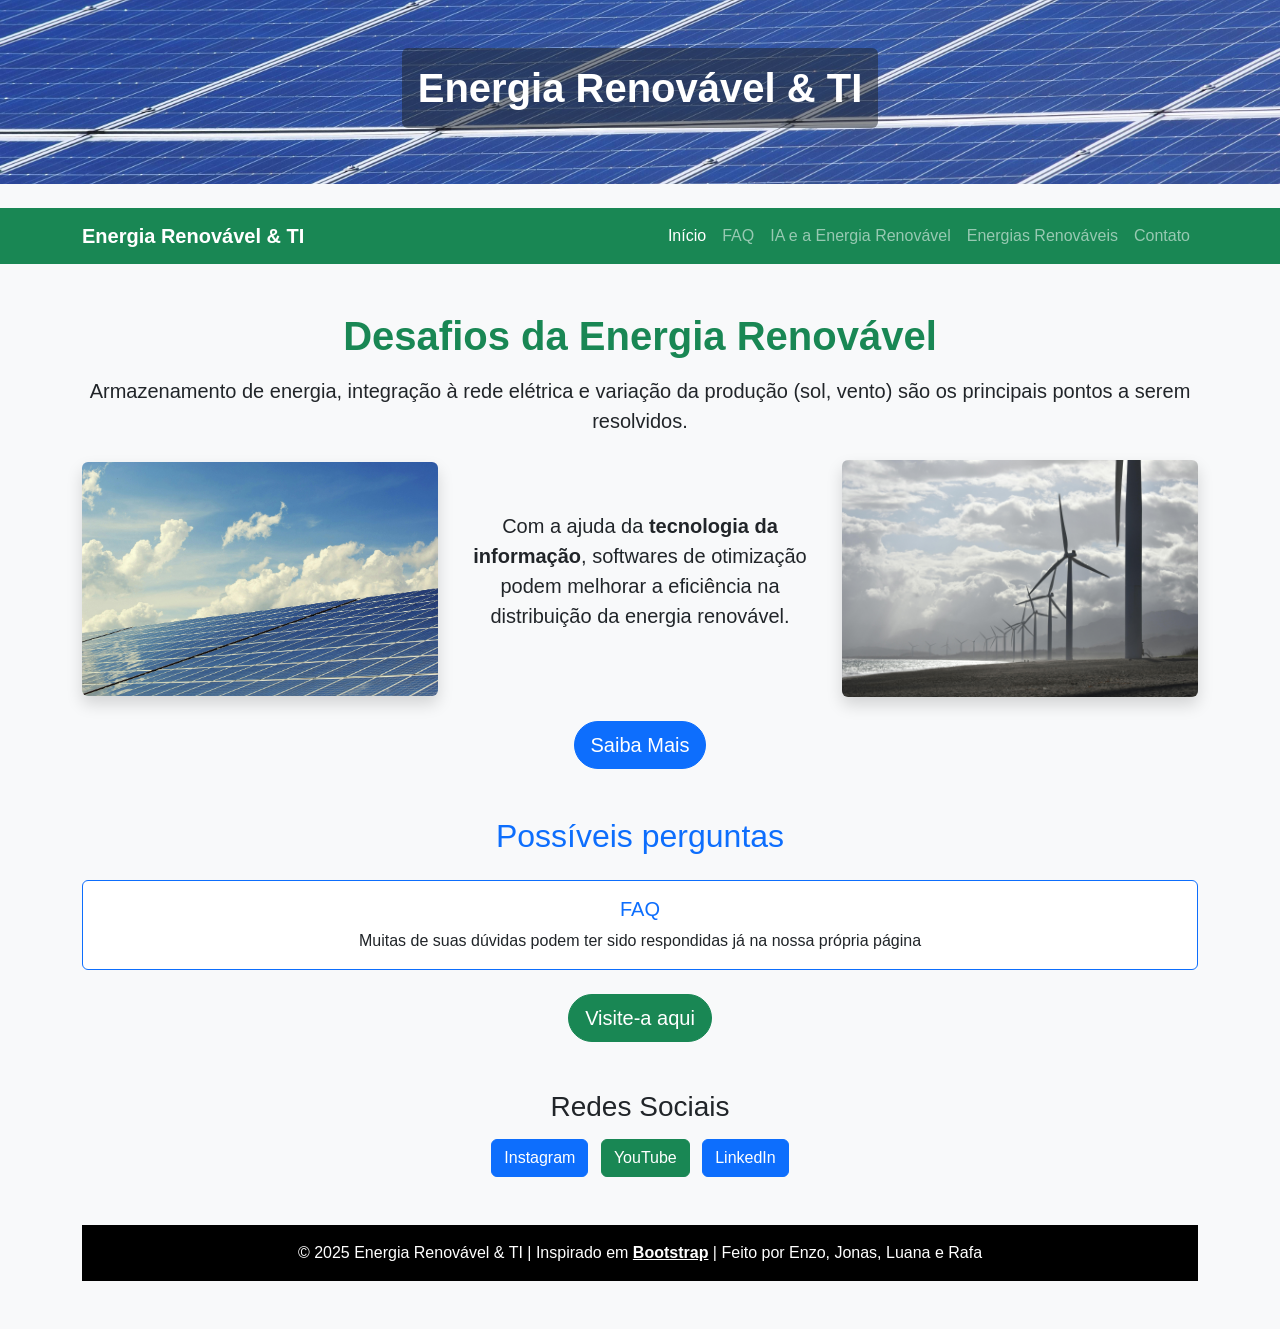
==== index.html @ 08206f0b "Add files via upload" ====
<!DOCTYPE html>
<html lang="pt-br">
<head>
  <meta charset="UTF-8">
  <meta name="viewport" content="width=device-width, initial-scale=1.0">
  <title>Início</title>
  <link href="https://cdn.jsdelivr.net/npm/bootstrap@5.3.2/dist/css/bootstrap.min.css" rel="stylesheet">
  <link rel="icon" href="favicon-32x32.png" type="image/x-icon">
  <link rel="stylesheet" href="https://cdn.jsdelivr.net/npm/bootstrap-icons@1.13.1/font/bootstrap-icons.min.css">
  <script src="https://cdn.jsdelivr.net/npm/bootstrap@5.3.8/dist/js/bootstrap.bundle.min.js" integrity="sha384-FKyoEForCGlyvwx9Hj09JcYn3nv7wiPVlz7YYwJrWVcXK/BmnVDxM+D2scQbITxI" crossorigin="anonymous"></script>
</head>
<body class="bg-light">

    <style>
       .cabecalho-imagem {
        background-image: url('painel.jpg'); 
        background-size: cover; 
        background-position: center; 
        color: white; 
        text-align: center; 
        padding-top: 50px; 
       }
 body {
    font-family: 'Verdana', sans-serif; 
  }
  
   </style>

  <!-- Cabeçalho -->
  <header class="cabecalho-imagem text-white text-center p-5 mb-4">
    <div class="d-flex h-100 align-items-center justify-content-center">
      <h1 class="fw-bold bg-dark bg-opacity-50 p-3 rounded">Energia Renovável & TI</h1>
    </div>
  </header>

  <!-- Navbar -->
  <nav class="navbar navbar-expand-lg navbar-dark bg-success">
    <div class="container">
      <a class="navbar-brand fw-bold" href="INDEX.html">Energia Renovável &amp; TI</a>
      <button class="navbar-toggler" type="button" data-bs-toggle="collapse" data-bs-target="#mainNav">
        <span class="navbar-toggler-icon"></span>
      </button>

      <div class="collapse navbar-collapse" id="mainNav">
        <ul class="navbar-nav ms-auto mb-2 mb-lg-0">
          <li class="nav-item"><a class="nav-link active" href="INDEX.html">Início</a></li>
          <li class="nav-item"><a class="nav-link" href="FAQ.html">FAQ</a></li>
          <li class="nav-item"><a class="nav-link" href="SOLUÇÃO.html">IA e a Energia Renovável</a></li>
          <li class="nav-item"><a class="nav-link" href="ENERGIAS RENOVÁVEIS.html">Energias Renováveis</a></li>
          <li class="nav-item"><a class="nav-link" href="CONTATO.html">Contato</a></li>
        </ul>
      </div>
    </div>
  </nav>

  <!-- Introdução -->
  <div class="container my-5">
    <h1 class="text-center mb-3 fw-bold text-success">Desafios da Energia Renovável</h1>
    <p class="lead text-center">
      Armazenamento de energia, integração à rede elétrica e variação da produção (sol, vento) 
      são os principais pontos a serem resolvidos.
    </p>

    <div class="row align-items-center mt-4">
      <div class="col-md-4 text-center">
        <img src="solar.jpg" class="img-fluid rounded shadow" alt="Energia Solar">
      </div>
      <div class="col-md-4 text-center">
        <p class="fs-5">
          Com a ajuda da <strong>tecnologia da informação</strong>, softwares de otimização podem 
          melhorar a eficiência na distribuição da energia renovável.  
        </p>
      </div>
      <div class="col-md-4 text-center">
        <img src="eólica.jpg" class="img-fluid rounded shadow" alt="Energia Eólica">
      </div>
    </div>

    <div class="text-center mt-4">
      <a href="SOLUÇÃO.html" target="_blank" class="btn btn-primary btn-lg rounded-pill">
        Saiba Mais
      </a>
    </div>
</div>

  <!-- Possíveis problemas -->
  <div class="container my-5">
    <h2 class="text-center text-primary mb-4">Possíveis perguntas</h2>
    <div class="row g-3">
      <div class="col-md-12 text-center">
        <div class="card border-primary">
          <div class="card-body ">
            <h5 class="card-title text-primary">FAQ</h5>
            <p class="card-text">Muitas de suas dúvidas podem ter sido respondidas já na nossa própria página</p>
          </div>
        </div>
      </div>
      
    <div class="text-center mt-4">
    <a href="" target="_blank" class="btn btn-success btn-lg rounded-pill">
      Visite-a aqui
      </a>
  </div>   
</div>

  <!-- Redes sociais -->
  <div class="container text-center my-5">
    <h3 class="mb-3">Redes Sociais</h3>
    <ul class="list-inline">
      <li class="list-inline-item"><a href="#" class="btn btn-primary">Instagram</a></li>
      <li class="list-inline-item"><a href="#" class="btn btn-success">YouTube</a></li>
      <li class="list-inline-item"><a href="#" class="btn btn-primary">LinkedIn</a></li>
    </ul>
</div>

   <!-- Rodapé -->
  <footer class="bg-black text-white text-center py-3 mt-5">
    <p class="mb-0">© 2025 Energia Renovável & TI | Inspirado em <a href="https://getbootstrap.com/" class="text-white fw-bold">Bootstrap</a> | Feito por Enzo, Jonas, Luana e Rafa</p>
  </footer>

</body>
</html>
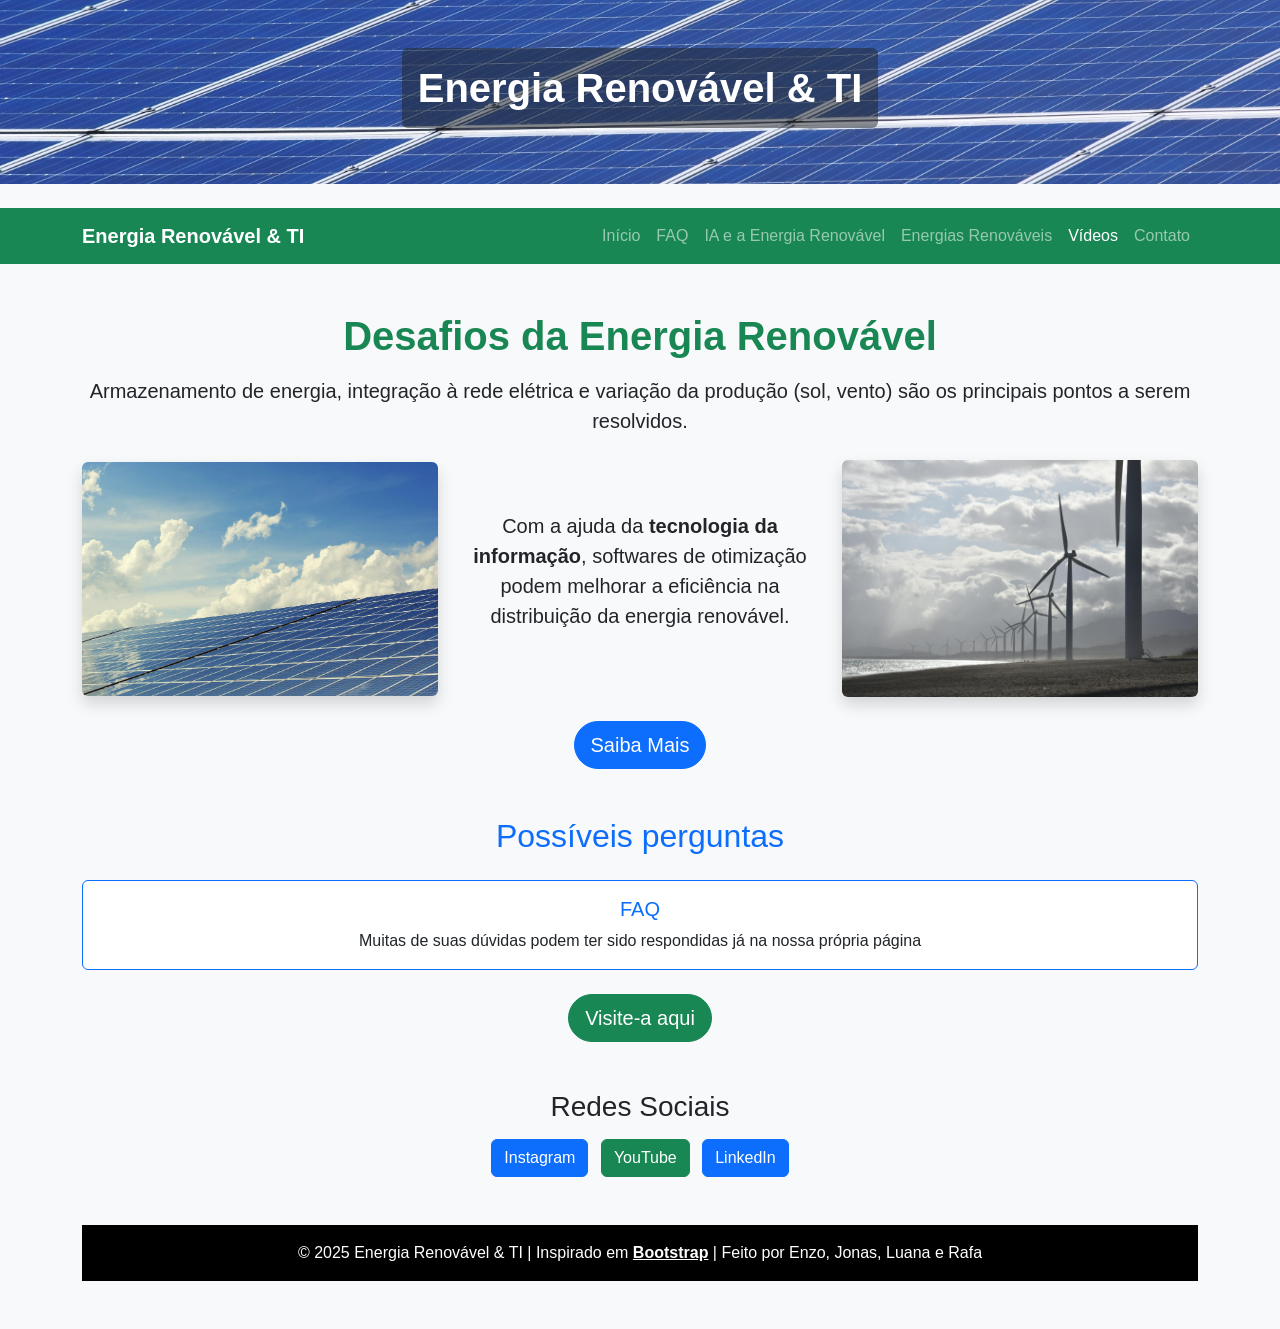
==== commit ae38ef3f: "Fix HTML structure and update navbar links Corrected HTML structure and improved navbar links." ====
--- a/index.html
+++ b/index.html
@@ -36,20 +36,21 @@
   <!-- Navbar -->
   <nav class="navbar navbar-expand-lg navbar-dark bg-success">
     <div class="container">
-      <a class="navbar-brand fw-bold" href="INDEX.html">Energia Renovável &amp; TI</a>
+      <a class="navbar-brand fw-bold" href="index.html">Energia Renovável &amp; TI</a>
       <button class="navbar-toggler" type="button" data-bs-toggle="collapse" data-bs-target="#mainNav">
         <span class="navbar-toggler-icon"></span>
       </button>
 
       <div class="collapse navbar-collapse" id="mainNav">
-        <ul class="navbar-nav ms-auto mb-2 mb-lg-0">
-          <li class="nav-item"><a class="nav-link active" href="INDEX.html">Início</a></li>
-          <li class="nav-item"><a class="nav-link" href="FAQ.html">FAQ</a></li>
-          <li class="nav-item"><a class="nav-link" href="SOLUÇÃO.html">IA e a Energia Renovável</a></li>
-          <li class="nav-item"><a class="nav-link" href="ENERGIAS RENOVÁVEIS.html">Energias Renováveis</a></li>
-          <li class="nav-item"><a class="nav-link" href="CONTATO.html">Contato</a></li>
-        </ul>
-      </div>
+      <ul class="navbar-nav ms-auto mb-2 mb-lg-0">
+        <li class="nav-item"><a class="nav-link" href="INDEX.html">Início</a></li>
+        <li class="nav-item"><a class="nav-link" href="FAQ.html">FAQ</a></li>
+        <li class="nav-item"><a class="nav-link" href="SOLUÇÃO.html">IA e a Energia Renovável</a></li>
+        <li class="nav-item"><a class="nav-link" href="ENERGIAS RENOVÁVEIS.html">Energias Renováveis</a></li>
+        <li class="nav-item"><a class="nav-link active" href="VIDEOS.html">Vídeos</a></li>
+        <li class="nav-item"><a class="nav-link" href="CONTATO.html">Contato</a></li>
+      </ul>
+    </div>
     </div>
   </nav>
 
@@ -97,7 +98,7 @@
       </div>
       
     <div class="text-center mt-4">
-    <a href="" target="_blank" class="btn btn-success btn-lg rounded-pill">
+    <a href="FAQ.html" target="_blank" class="btn btn-success btn-lg rounded-pill">
       Visite-a aqui
       </a>
   </div>   
@@ -119,4 +120,6 @@
   </footer>
 
 </body>
-</html>+
+</html>
+
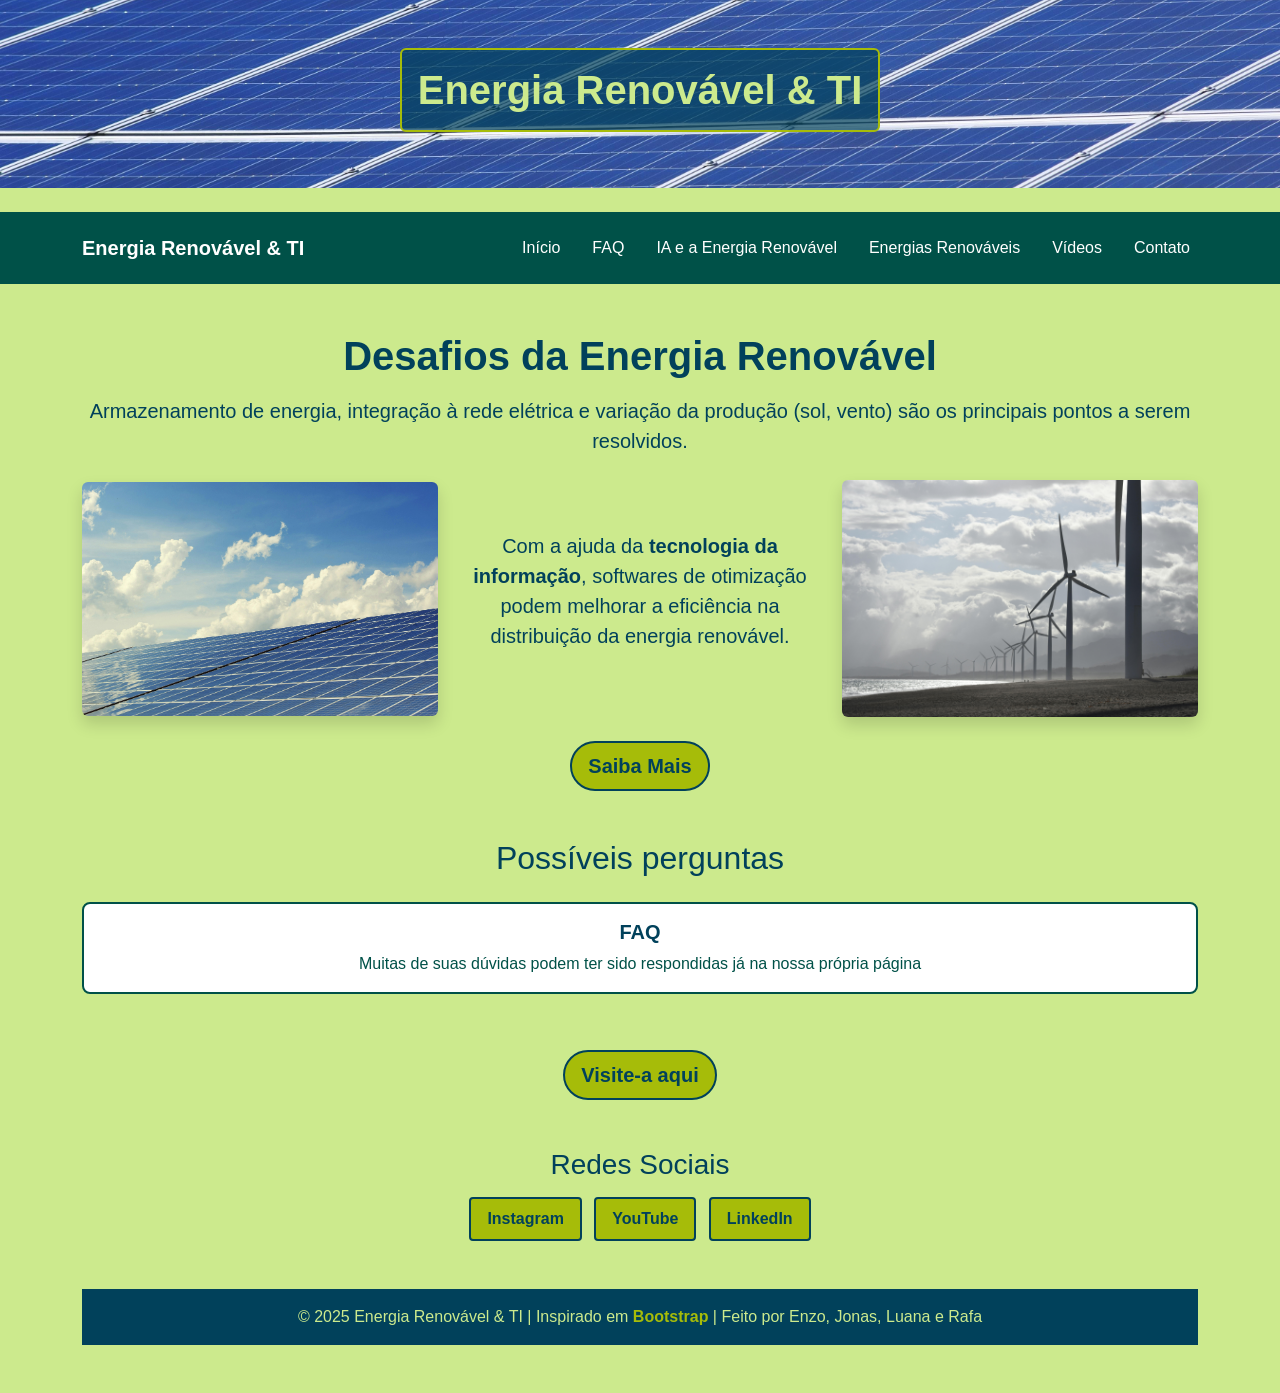
==== commit 69923848: "Refactor index.html with updated styles and structure Updated HTML structure and styles, including n" ====
--- a/index.html
+++ b/index.html
@@ -6,37 +6,24 @@
   <title>Início</title>
   <link href="https://cdn.jsdelivr.net/npm/bootstrap@5.3.2/dist/css/bootstrap.min.css" rel="stylesheet">
   <link rel="icon" href="favicon-32x32.png" type="image/x-icon">
+  <link rel="stylesheet" href="style.css">
   <link rel="stylesheet" href="https://cdn.jsdelivr.net/npm/bootstrap-icons@1.13.1/font/bootstrap-icons.min.css">
   <script src="https://cdn.jsdelivr.net/npm/bootstrap@5.3.8/dist/js/bootstrap.bundle.min.js" integrity="sha384-FKyoEForCGlyvwx9Hj09JcYn3nv7wiPVlz7YYwJrWVcXK/BmnVDxM+D2scQbITxI" crossorigin="anonymous"></script>
 </head>
-<body class="bg-light">
 
-    <style>
-       .cabecalho-imagem {
-        background-image: url('painel.jpg'); 
-        background-size: cover; 
-        background-position: center; 
-        color: white; 
-        text-align: center; 
-        padding-top: 50px; 
-       }
- body {
-    font-family: 'Verdana', sans-serif; 
-  }
-  
-   </style>
+<body>
 
   <!-- Cabeçalho -->
-  <header class="cabecalho-imagem text-white text-center p-5 mb-4">
+  <header class="cabecalho-imagem text-center p-5 mb-4">
     <div class="d-flex h-100 align-items-center justify-content-center">
-      <h1 class="fw-bold bg-dark bg-opacity-50 p-3 rounded">Energia Renovável & TI</h1>
+      <h1 class="fw-bold p-3 rounded">Energia Renovável & TI</h1>
     </div>
   </header>
 
   <!-- Navbar -->
-  <nav class="navbar navbar-expand-lg navbar-dark bg-success">
+  <nav class="navbar navbar-expand-lg">
     <div class="container">
-      <a class="navbar-brand fw-bold" href="index.html">Energia Renovável &amp; TI</a>
+      <a class="navbar-brand fw-bold" href="INDEX.html">Energia Renovável &amp; TI</a>
       <button class="navbar-toggler" type="button" data-bs-toggle="collapse" data-bs-target="#mainNav">
         <span class="navbar-toggler-icon"></span>
       </button>
@@ -47,7 +34,7 @@
         <li class="nav-item"><a class="nav-link" href="FAQ.html">FAQ</a></li>
         <li class="nav-item"><a class="nav-link" href="SOLUÇÃO.html">IA e a Energia Renovável</a></li>
         <li class="nav-item"><a class="nav-link" href="ENERGIAS RENOVÁVEIS.html">Energias Renováveis</a></li>
-        <li class="nav-item"><a class="nav-link active" href="VIDEOS.html">Vídeos</a></li>
+        <li class="nav-item"><a class="nav-link" href="VIDEOS.html">Vídeos</a></li>
         <li class="nav-item"><a class="nav-link" href="CONTATO.html">Contato</a></li>
       </ul>
     </div>
@@ -56,7 +43,7 @@
 
   <!-- Introdução -->
   <div class="container my-5">
-    <h1 class="text-center mb-3 fw-bold text-success">Desafios da Energia Renovável</h1>
+    <h1 class="text-center mb-3 fw-bold">Desafios da Energia Renovável</h1>
     <p class="lead text-center">
       Armazenamento de energia, integração à rede elétrica e variação da produção (sol, vento) 
       são os principais pontos a serem resolvidos.
@@ -78,48 +65,46 @@
     </div>
 
     <div class="text-center mt-4">
-      <a href="SOLUÇÃO.html" target="_blank" class="btn btn-primary btn-lg rounded-pill">
+      <a href="SOLUÇÃO.html" target="_blank" class="btn btn-lg rounded-pill">
         Saiba Mais
       </a>
     </div>
-</div>
+  </div>
 
   <!-- Possíveis problemas -->
   <div class="container my-5">
-    <h2 class="text-center text-primary mb-4">Possíveis perguntas</h2>
+    <h2 class="text-center mb-4">Possíveis perguntas</h2>
     <div class="row g-3">
       <div class="col-md-12 text-center">
-        <div class="card border-primary">
-          <div class="card-body ">
-            <h5 class="card-title text-primary">FAQ</h5>
+        <div class="card">
+          <div class="card-body">
+            <h5 class="card-title">FAQ</h5>
             <p class="card-text">Muitas de suas dúvidas podem ter sido respondidas já na nossa própria página</p>
           </div>
         </div>
       </div>
       
     <div class="text-center mt-4">
-    <a href="FAQ.html" target="_blank" class="btn btn-success btn-lg rounded-pill">
-      Visite-a aqui
+      <a href="FAQ.html" target="_blank" class="btn btn-lg rounded-pill">
+        Visite-a aqui
       </a>
-  </div>   
-</div>
+    </div>   
+  </div>
 
   <!-- Redes sociais -->
   <div class="container text-center my-5">
     <h3 class="mb-3">Redes Sociais</h3>
     <ul class="list-inline">
-      <li class="list-inline-item"><a href="#" class="btn btn-primary">Instagram</a></li>
-      <li class="list-inline-item"><a href="#" class="btn btn-success">YouTube</a></li>
-      <li class="list-inline-item"><a href="#" class="btn btn-primary">LinkedIn</a></li>
+      <li class="list-inline-item"><a href="#" class="btn">Instagram</a></li>
+      <li class="list-inline-item"><a href="#" class="btn">YouTube</a></li>
+      <li class="list-inline-item"><a href="#" class="btn">LinkedIn</a></li>
     </ul>
-</div>
+  </div>
 
    <!-- Rodapé -->
-  <footer class="bg-black text-white text-center py-3 mt-5">
-    <p class="mb-0">© 2025 Energia Renovável & TI | Inspirado em <a href="https://getbootstrap.com/" class="text-white fw-bold">Bootstrap</a> | Feito por Enzo, Jonas, Luana e Rafa</p>
+  <footer class="text-center py-3 mt-5">
+    <p class="mb-0">© 2025 Energia Renovável & TI | Inspirado em <a href="https://getbootstrap.com/" class="fw-bold">Bootstrap</a> | Feito por Enzo, Jonas, Luana e Rafa</p>
   </footer>
 
 </body>
-
 </html>
-
--- a/style.css
+++ b/style.css
@@ -0,0 +1,204 @@
+/* ESTILO GERAL */
+
+body {
+  font-family: 'Verdana', sans-serif;
+  background-color: #CCEA8D;   /* verde pastel */
+  color: #01415B;              /* azul petróleo */
+  margin: 0;
+  padding: 0;
+}
+
+/* IMAGEM CABEÇALHO */
+.cabecalho-imagem {
+       background-image: url('painel.jpg'); 
+       background-size: cover; 
+       background-position: center; 
+       color: white; 
+       text-align: center; 
+       padding-top: 50px; 
+}
+
+.cabecalho-imagem h1 {
+  display: inline-block;
+  padding: 16px 32px; /* antes 1rem 2rem */
+  background-color: rgba(1, 65, 91, 0.7); /* azul petróleo transparente */
+  border: 2px solid #A6BC09;             /* verde limão */
+  border-radius: 8px; /* antes 0.5rem */
+  color: #CCEA8D;
+}
+
+/* NAVBAR */
+
+.navbar {
+  display: flex;
+  align-items: center;
+  justify-content: space-between;
+  padding: 16px 32px; /* antes 1rem 2rem */
+  background-color: #005148;   /* verde escuro */
+}
+
+.navbar .nav-link {
+  color: white;
+  text-decoration: none;
+  margin-left: 16px; /* antes 1rem */
+  transition: 0.2s;
+}
+
+.navbar .nav-link:hover {
+  color: #A6BC09; /* verde limão */
+}
+
+.navbar .active {
+  font-weight: bold;
+}
+
+.navbar-brand {
+  color: white;
+  font-weight: bold;
+  text-decoration: none;
+}
+
+.navbar-brand:hover {
+  color: #CCEA8D;
+}
+
+/* BOTÕES PERSONALIZADOS */
+
+.btn {
+  display: inline-block;
+  padding: 8px 16px; /* antes 0.5rem 1rem */
+  font-weight: bold;
+  border-radius: 4px; /* antes 0.25rem */
+  text-decoration: none;
+  text-align: center;
+  cursor: pointer;
+  border: 2px solid #01415B;
+  background-color: #A6BC09;  /* verde limão */
+  color: #01415B;
+  transition: 0.2s;
+}
+
+.btn:hover {
+  background-color: #01415B;  /* azul petróleo */
+  color: #CCEA8D;             /* verde pastel */
+  border-color: #A6BC09;
+}
+
+.btn-outline-secondary {
+  background-color: transparent;
+  border: 2px solid #019587;  /* verde água */
+  color: #019587;
+}
+
+.btn-outline-secondary:hover {
+  background-color: #019587;
+  color: white;
+}
+
+/* CARDS */
+
+.card {
+  border: 2px solid #005148;  /* verde escuro */
+  background-color: white;
+  border-radius: 8px; /* antes 0.5rem */
+  overflow: hidden;
+  margin-bottom: 32px; /* antes 2rem */
+  transition: 0.2s ease-in-out;
+}
+
+.card img {
+  width: 100%;
+  display: block;
+}
+
+.card-body {
+  padding: 16px; /* antes 1rem */
+}
+
+.card-title {
+  font-weight: bold;
+  margin-bottom: 8px; /* antes 0.5rem */
+  color: #01415B; /* azul petróleo */
+}
+
+.card-text {
+  margin-bottom: 16px; /* antes 1rem */
+  color: #005148; /* verde escuro */
+}
+
+.card:hover {
+  transform: scale(1.01);
+  box-shadow: 0 0 12px #019587; /* verde água */
+}
+
+/* FORMULÁRIOS */
+
+.form-control,
+.form-select {
+  width: 100%;
+  padding: 8px; /* antes 0.5rem */
+  margin-bottom: 16px; /* antes 1rem */
+  border: 2px solid #019587; /* verde água */
+  border-radius: 4px; /* antes 0.25rem */
+}
+
+.form-control:focus,
+.form-select:focus {
+  border-color: #A6BC09;     /* verde limão */
+  box-shadow: 0 0 5px #A6BC09;
+  outline: none;
+}
+
+/* TÍTULOS */
+
+legend,
+h1, h2, h3, h4 {
+  color: #01415B;
+}
+
+/* RODAPÉ */
+
+footer {
+  text-align: center;
+  padding: 16px 0; /* antes 1rem */
+  background-color: #01415B; /* azul petróleo */
+  color: #CCEA8D;            /* verde pastel */
+}
+
+footer a {
+  color: #A6BC09; /* verde limão */
+  text-decoration: none;
+}
+
+footer a:hover {
+  color: #CCEA8D;
+}
+
+/* LINKS */
+
+a {
+  color: #019587; /* verde água */
+  text-decoration: none;
+}
+
+a:hover {
+  color: #01415B;
+}
+
+/* BLOCO DE CITAÇÃO (FAQ) */
+
+blockquote {
+  border-left: 4px solid #A6BC09;
+  padding-left: 16px; /* antes 1rem */
+  margin: 16px 0;     /* antes 1rem */
+  font-style: italic;
+  color: #01415B;
+}
+
+/* IFAMES DE VÍDEO */
+
+.ratio iframe {
+  border: 2px solid #005148; /* verde escuro */
+  border-radius: 4px; /* antes 0.25rem */
+}
+
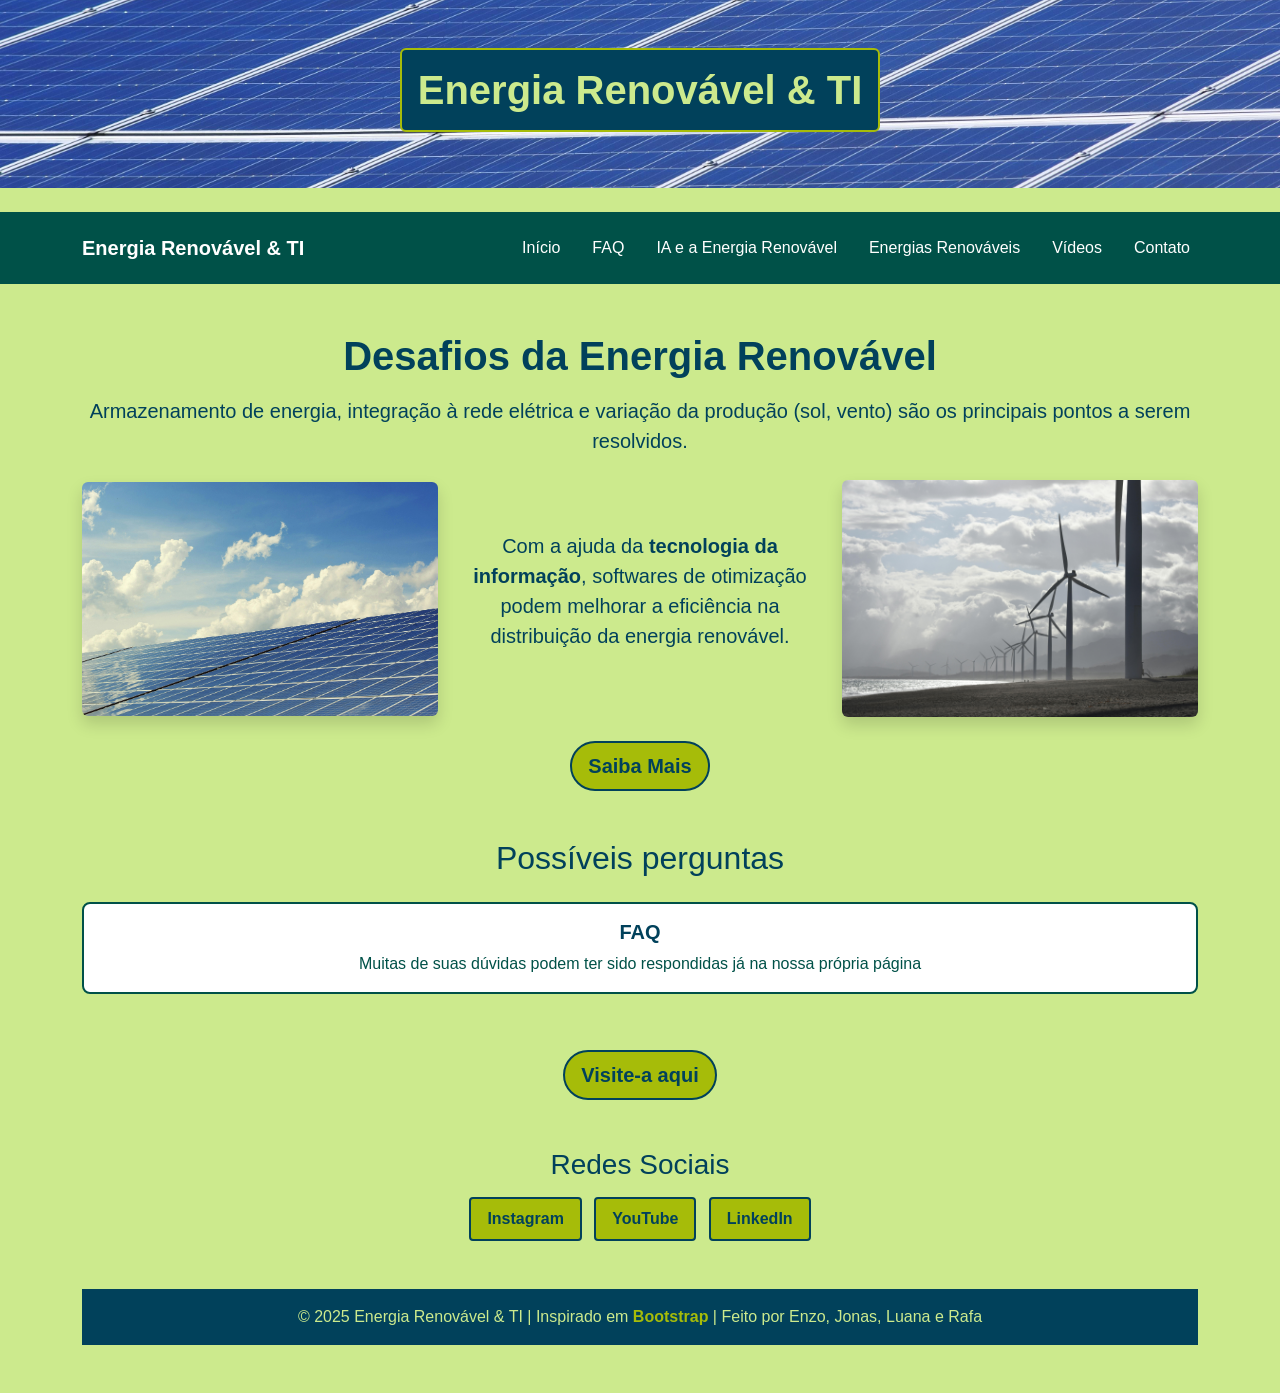
==== commit 850b1734: "Implement personalized greeting on page load Added a personalized greeting feature that prompts the " ====
--- a/index.html
+++ b/index.html
@@ -1,14 +1,48 @@
 <!DOCTYPE html>
-<html lang="pt-br">
+<html lang="pt-BR">
 <head>
-  <meta charset="UTF-8">
-  <meta name="viewport" content="width=device-width, initial-scale=1.0">
-  <title>Início</title>
-  <link href="https://cdn.jsdelivr.net/npm/bootstrap@5.3.2/dist/css/bootstrap.min.css" rel="stylesheet">
-  <link rel="icon" href="favicon-32x32.png" type="image/x-icon">
-  <link rel="stylesheet" href="style.css">
-  <link rel="stylesheet" href="https://cdn.jsdelivr.net/npm/bootstrap-icons@1.13.1/font/bootstrap-icons.min.css">
-  <script src="https://cdn.jsdelivr.net/npm/bootstrap@5.3.8/dist/js/bootstrap.bundle.min.js" integrity="sha384-FKyoEForCGlyvwx9Hj09JcYn3nv7wiPVlz7YYwJrWVcXK/BmnVDxM+D2scQbITxI" crossorigin="anonymous"></script>
+   <meta charset="UTF-8">
+   <meta name="viewport" content="width=device-width, initial-scale=1.0">
+   <title>Início</title>
+   <link href="https://cdn.jsdelivr.net/npm/bootstrap@5.3.8/dist/css/bootstrap.min.css" rel="stylesheet">
+   <link rel="icon" href="favicon-32x32.png" type="image/x-icon">
+   <link rel="stylesheet" href="style.css">
+   <script src="https://cdn.jsdelivr.net/npm/bootstrap@5.3.8/dist/js/bootstrap.bundle.min.js"></script>
+
+   <script>
+// A função 'onload' garante que o script só roda após o DOM estar pronto.
+window.onload = function() {
+    
+    // Usa 'prompt' para pedir o nome ao usuário
+    let nome = prompt("Bem-vindo(a)! Digite seu nome, por favor:");
+    const tituloBase = "Energia Renovável & TI";
+    
+    // Variável que armazena o título principal (h1 dentro do header)
+    const tituloElemento = document.querySelector('header h1');
+    
+    // Verifica se o usuário digitou algo (se 'nome' não for vazio, null, ou undefined)
+    if (nome) { 
+        // Verifica se o elemento do título foi encontrado (DOM)
+        if (tituloElemento) {
+            // Concatena a string de boas-vindas com o nome (como você fez com strings)
+            let tituloPersonalizado = "Olá, " + nome + "! " + tituloBase;
+            
+            // Atribui a nova string ao conteúdo de texto do elemento (DOM)
+            tituloElemento.textContent = tituloPersonalizado;
+        }
+    } else {
+        // Se o usuário não digitou um nome, apenas define o título base
+        if (tituloElemento) {
+            tituloElemento.textContent = tituloBase;
+        }
+    }
+    
+    // Mostra o resultado da concatenação no console
+    let mensagemConsole = "A página foi personalizada para: " + tituloElemento.textContent;
+    console.log(mensagemConsole);
+  }
+</script>
+  
 </head>
 
 <body>
@@ -108,3 +142,4 @@
 
 </body>
 </html>
+
--- a/style.css
+++ b/style.css
@@ -20,10 +20,10 @@
 
 .cabecalho-imagem h1 {
   display: inline-block;
-  padding: 16px 32px; /* antes 1rem 2rem */
-  background-color: rgba(1, 65, 91, 0.7); /* azul petróleo transparente */
+  padding: 16px 32px; 
+  background-color: #01415B; /* azul petróleo */
   border: 2px solid #A6BC09;             /* verde limão */
-  border-radius: 8px; /* antes 0.5rem */
+  border-radius: 8px; 
   color: #CCEA8D;
 }
 
@@ -33,14 +33,14 @@
   display: flex;
   align-items: center;
   justify-content: space-between;
-  padding: 16px 32px; /* antes 1rem 2rem */
+  padding: 16px 32px; 
   background-color: #005148;   /* verde escuro */
 }
 
 .navbar .nav-link {
   color: white;
   text-decoration: none;
-  margin-left: 16px; /* antes 1rem */
+  margin-left: 16px; 
   transition: 0.2s;
 }
 
@@ -66,9 +66,9 @@
 
 .btn {
   display: inline-block;
-  padding: 8px 16px; /* antes 0.5rem 1rem */
-  font-weight: bold;
-  border-radius: 4px; /* antes 0.25rem */
+  padding: 8px 16px; 
+  font-weight: bold;
+  border-radius: 4px; 
   text-decoration: none;
   text-align: center;
   cursor: pointer;
@@ -100,9 +100,9 @@
 .card {
   border: 2px solid #005148;  /* verde escuro */
   background-color: white;
-  border-radius: 8px; /* antes 0.5rem */
+  border-radius: 8px;
   overflow: hidden;
-  margin-bottom: 32px; /* antes 2rem */
+  margin-bottom: 32px; 
   transition: 0.2s ease-in-out;
 }
 
@@ -112,22 +112,21 @@
 }
 
 .card-body {
-  padding: 16px; /* antes 1rem */
+  padding: 16px;
 }
 
 .card-title {
   font-weight: bold;
-  margin-bottom: 8px; /* antes 0.5rem */
+  margin-bottom: 8px;
   color: #01415B; /* azul petróleo */
 }
 
 .card-text {
-  margin-bottom: 16px; /* antes 1rem */
+  margin-bottom: 16px; 
   color: #005148; /* verde escuro */
 }
 
 .card:hover {
-  transform: scale(1.01);
   box-shadow: 0 0 12px #019587; /* verde água */
 }
 
@@ -136,10 +135,10 @@
 .form-control,
 .form-select {
   width: 100%;
-  padding: 8px; /* antes 0.5rem */
-  margin-bottom: 16px; /* antes 1rem */
+  padding: 8px; 
+  margin-bottom: 16px; 
   border: 2px solid #019587; /* verde água */
-  border-radius: 4px; /* antes 0.25rem */
+  border-radius: 4px; 
 }
 
 .form-control:focus,
@@ -160,7 +159,7 @@
 
 footer {
   text-align: center;
-  padding: 16px 0; /* antes 1rem */
+  padding: 16px 0; 
   background-color: #01415B; /* azul petróleo */
   color: #CCEA8D;            /* verde pastel */
 }
@@ -189,8 +188,8 @@
 
 blockquote {
   border-left: 4px solid #A6BC09;
-  padding-left: 16px; /* antes 1rem */
-  margin: 16px 0;     /* antes 1rem */
+  padding-left: 16px; 
+  margin: 16px 0;     
   font-style: italic;
   color: #01415B;
 }
@@ -199,6 +198,6 @@
 
 .ratio iframe {
   border: 2px solid #005148; /* verde escuro */
-  border-radius: 4px; /* antes 0.25rem */
-}
-
+  border-radius: 4px; 
+}
+
